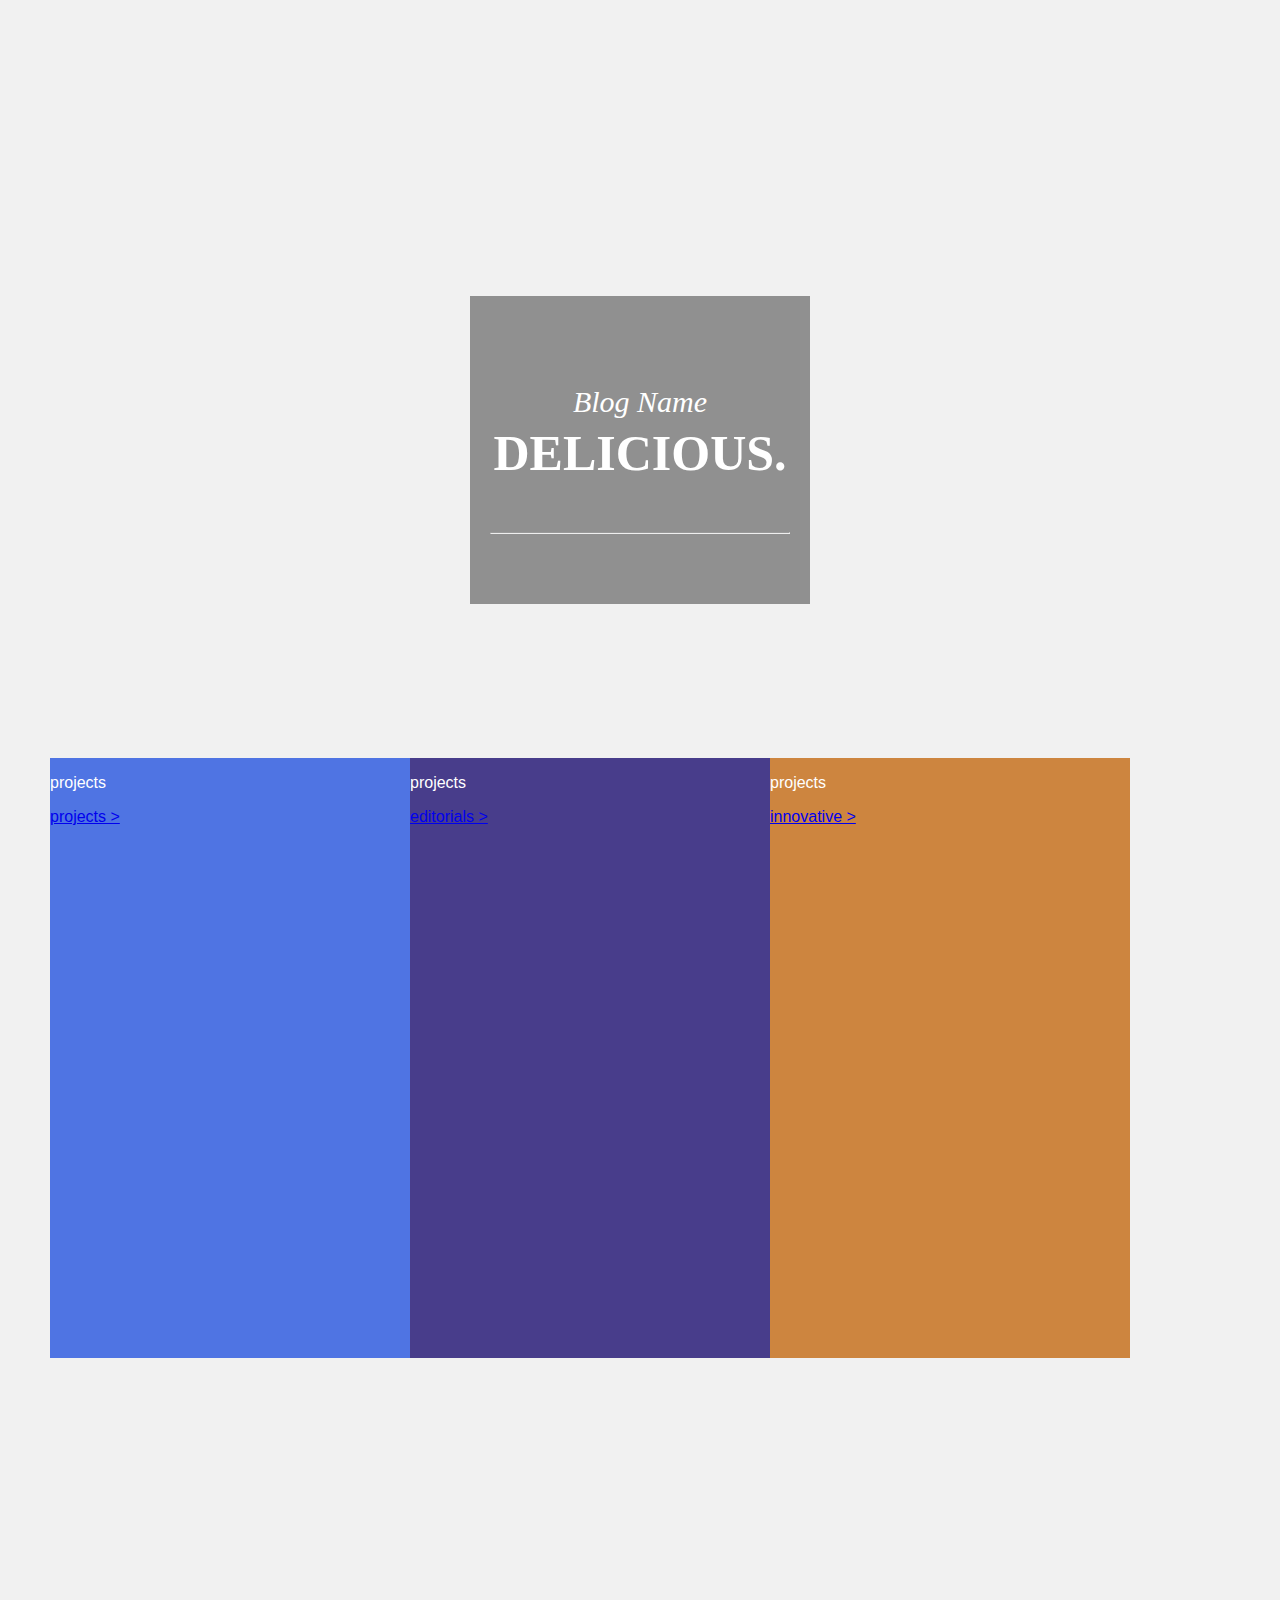
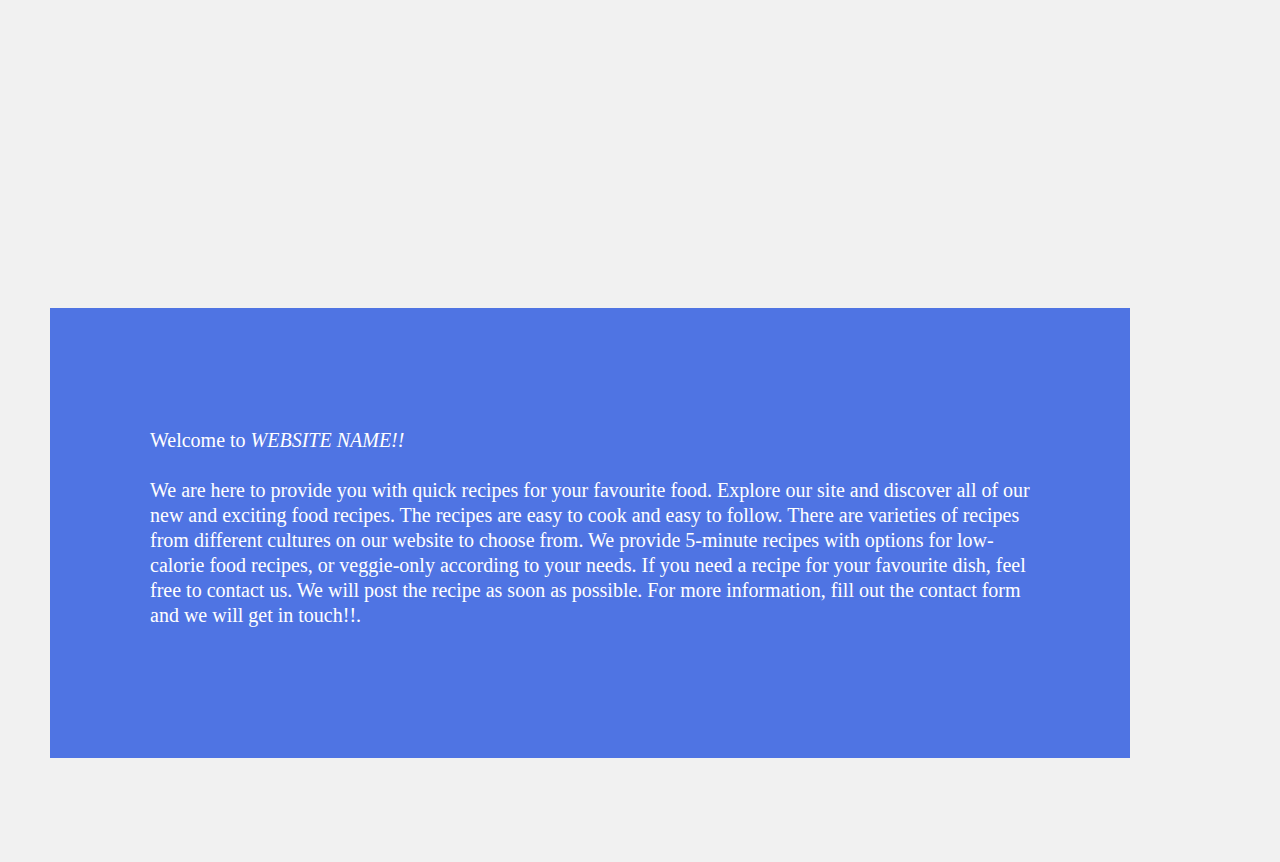
==== index.html @ d347e1fd "Organized project files" ====
<!DOCTYPE html>
<html lang="en">

<head>
    
    <title> BLOG </title>
    <meta charset="utf-8" />

    <link rel="stylesheet" type="text/css" href="css/styles.css">
   
</head>
    
    <body>
<div class="header">
    <br> <br> <br> <br> <br> <br> <!--TBD by Tushar-->
</div>

<div class="portfolio">
    <div class ="firstImg">

    </div>
    
    <div class="textBlock">
        <p>
            <em>Blog Name</em>
            <strong>DELICIOUS.</strong>
            <br>
            <hr>
        </p>

    </div> 


</div> <!--end of portfolio div-->




<div class = "threeDiv">


  
        <div class="home">
          <div class ="textarea">
          <p>projects</p>
          <a href="#">projects ></a>
        </div>
        </div>
        
        <div class ="recipe">
          <div class="textarea">
          <p>projects</p>
          <a href="#">editorials ></a>
          </div>
        </div>
        
        <div class ="post">
          <div class ="textarea">
          <p>projects</p>
          <a href="#">innovative ></a>
          </div>
        </div>
        
       
</div> <!--end of threeDiv class-->


<div class = "portfolio1">

</div>




    <div class="about">
        <div class="aboutText">
     
              <p> Welcome to <em>WEBSITE NAME!!</em><br><br>
            We are here to provide you with quick recipes for your favourite food. Explore our site and discover all of our new and exciting food recipes. The recipes are easy to cook and easy to follow. There are varieties of recipes from different cultures on our website to choose from. We provide 5-minute recipes with options for low-calorie food recipes, or veggie-only according to your needs.
            If you need a recipe for your favourite dish, feel free to contact us. We will post the recipe as soon as possible.
            For more information, fill out the contact form and we will get in touch!!.</p>
    </div>
      </div>





<div class="footer" style="margin-top:500px"><br><br><br>  </div>




        
    </body>
    
</html>
---- css/styles.css ----
body{
    background-color: #f1f1f1;
    width: 1180px;
    margin:auto;
    padding: 0;
    font-family:'Times New Roman', Times, serif;
    
}
.firstImg,
.portfolio1{

  
  max-width:1080px;
  /* Create the parallax scrolling effect */
  background-attachment: fixed;
  background-position: center;
  background-repeat: no-repeat;
  
}

.firstImg {
    background-image: url(../images/homepage.jpeg);
    height: 650px;
  }


.textBlock {
    background-color: rgb(0,0,0); /* Fallback color */
    background-color: rgba(0,0,0, 0.4); /* Black w/opacity/see-through */
    color: white;
   
    font-size: 50px;
    border: 7px solid #f1f1f1;
    position: absolute;
    top: 50%;
    left: 50%;
    transform: translate(-50%, -50%);
    z-index: 2;
    width: 300px;
    padding: 20px;
    text-align: center;
  }

  .textBlock em{
      font-size: 30px;
  }


.home, .recipe, .post{
  float: left;
  height:600px;
  width:360px;
  color:white;
  font-family:'Roboto', sans-serif; 
  display: block;
}


.home{
   
   background-color:#4f74e3;  

}



.recipe{

background-color:#483D8B;
 
}

 .post{

 background-color:#CD853F;  
;
}


.portfolio1{
    background-image: url("../images/mainfood.jpeg");
    height: 650px;
    margin-top: 500px;  
    max-width: 1080px;
  }



  .about {
    position: absolute;  
    width:1080px; 
    height:450px;
  background-color:#4f74e3;
  
  
  }


  .aboutText p {
    padding: 100px;
   color: white; 
   line-height:25px;
   font-size: 20px;
  }
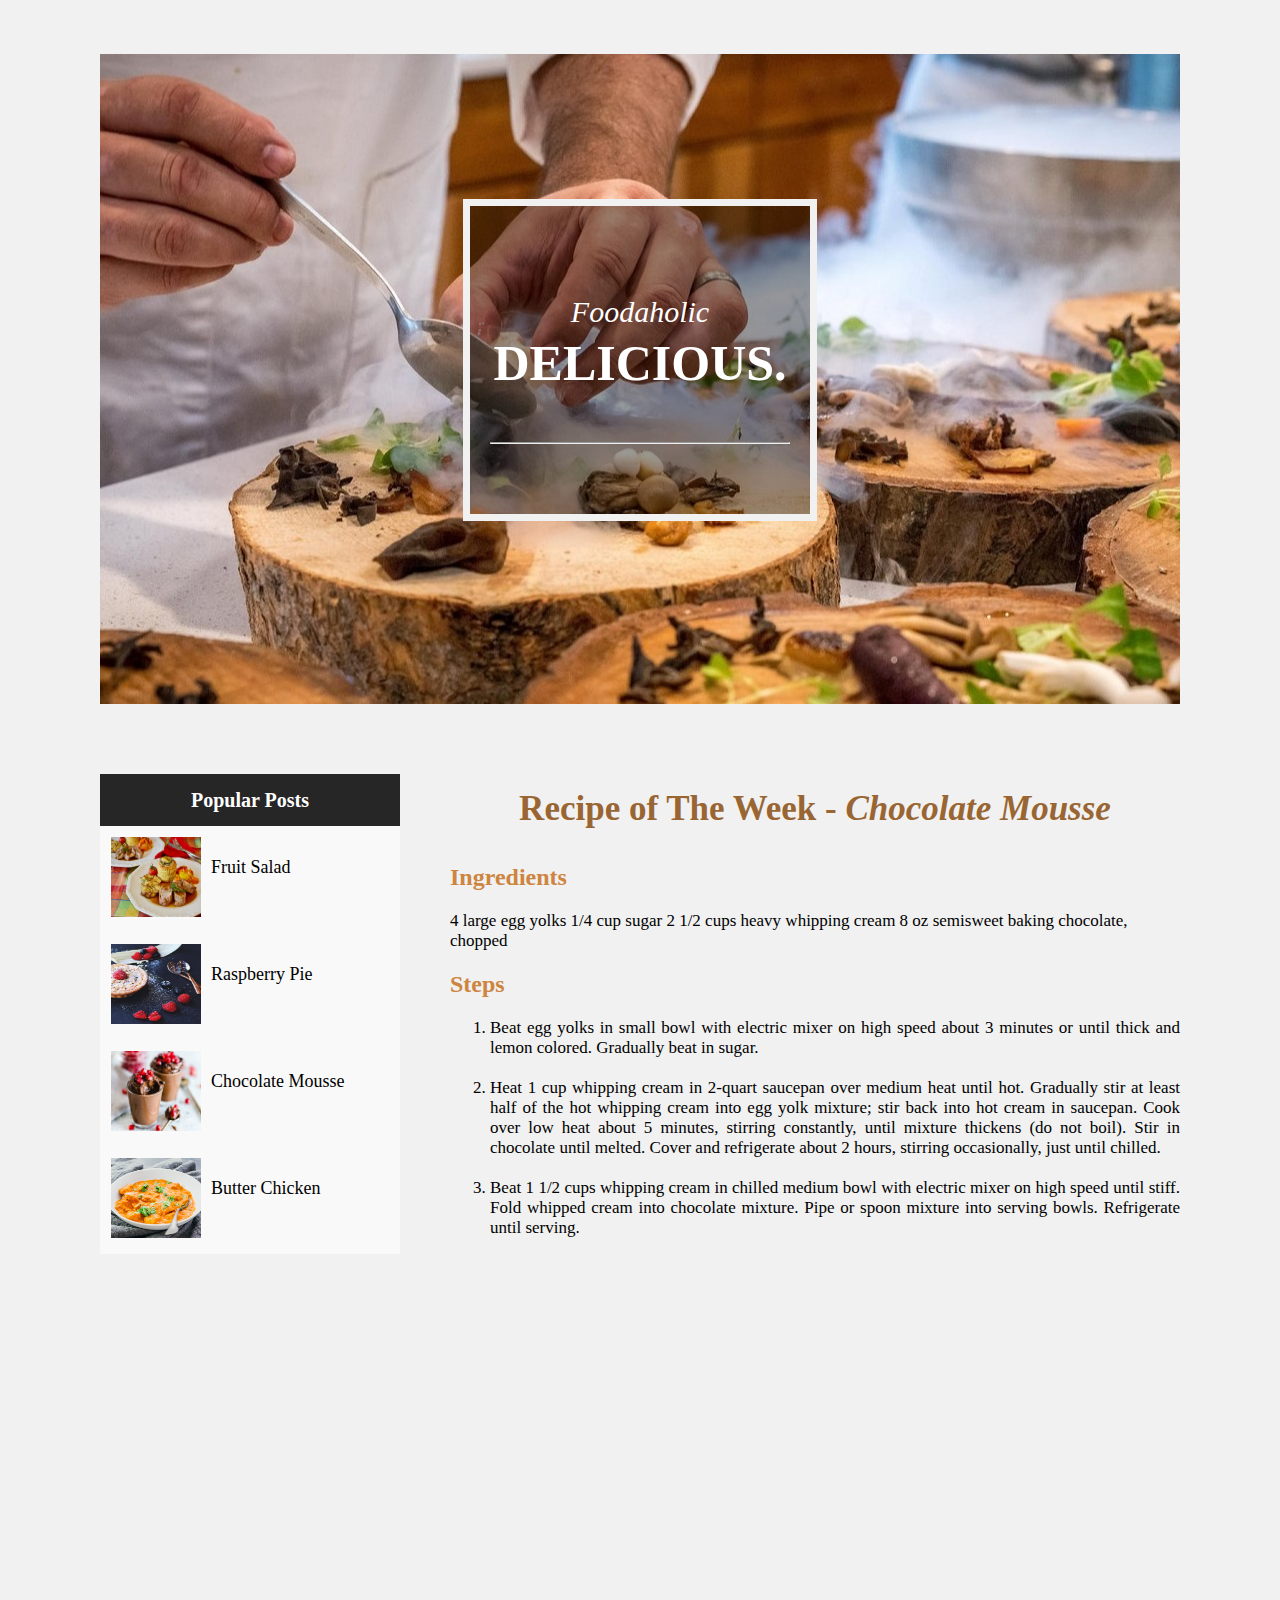
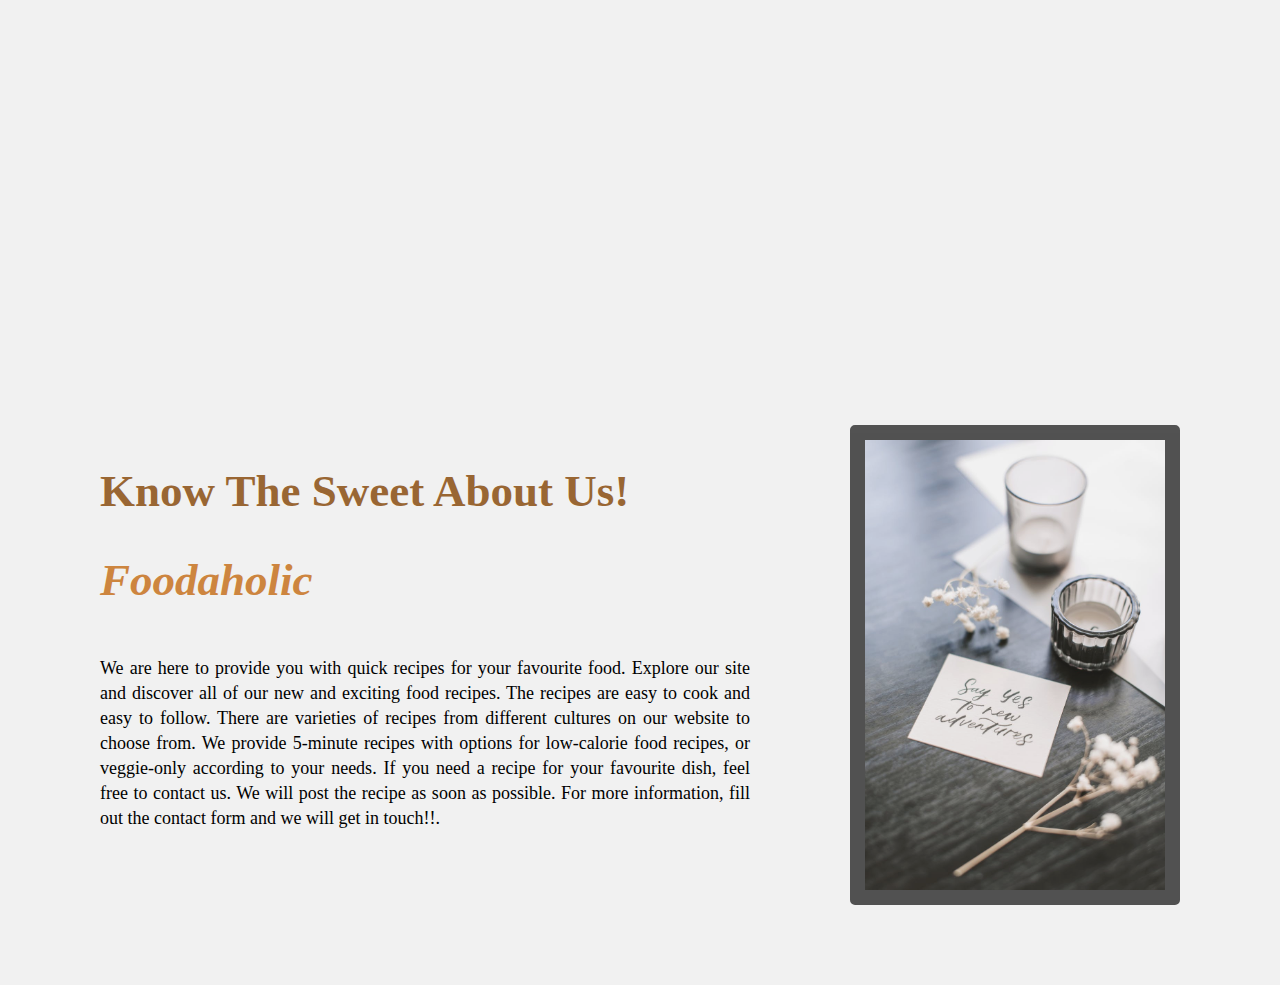
==== commit 70ab84e4: "Merge pull request #1 from sbedard6/main" ====
--- a/index.html
+++ b/index.html
@@ -10,11 +10,11 @@
    
 </head>
     
-    <body>
-<div class="header">
-    <br> <br> <br> <br> <br> <br> <!--TBD by Tushar-->
-</div>
-
+<body>
+      <div class="header">
+       <br><br><br>
+      </div>
+    
 <div class="portfolio">
     <div class ="firstImg">
 
@@ -22,47 +22,74 @@
     
     <div class="textBlock">
         <p>
-            <em>Blog Name</em>
+            <em>Foodaholic</em>
             <strong>DELICIOUS.</strong>
             <br>
             <hr>
         </p>
 
     </div> 
-
-
 </div> <!--end of portfolio div-->
 
 
+<div class="recipe">
+<div class = "popular">
+  <table>
+    <tr>
+      <th>Popular Posts</th>
+    </tr>
+
+    <tr><td>
+      <span style="float: left"><img src="images/salad.jpeg"></span>
+    <p>Fruit Salad</p>
+      </td>
+      
+    </tr>
+
+    <tr><td>
+      <span style="float: left"><img src="images/pie.jpeg"></span>
+      <p>Raspberry Pie</p>
+      </td>
+    </tr>
+
+    <tr><td>
+      <span style="float: left"><img src="images/mousse.jpeg"></span>
+      <p>Chocolate Mousse</p>
+      </td>
+    </tr>
+    <tr><td>
+      <span style="float: left"><img src="images/butterchicken.jpg"></span>
+      <p>Butter Chicken</p>
+      </td>
+    </tr>
+   
+  </table>
+</div>
 
 
-<div class = "threeDiv">
 
+<div class = "featured"> 
+  
+  <p> Recipe of The Week - <em>Chocolate Mousse</em></p>
+  <h2>Ingredients</h2>
+  <span> 4  large egg yolks
+  1/4  cup sugar
+  2 1/2  cups heavy whipping cream
+  8  oz semisweet baking chocolate, chopped</span>
+   
+<h2>Steps</h2>
+ <span><ol>
+    <li>Beat egg yolks in small bowl with electric mixer on high speed about 3 minutes or until thick and lemon colored. Gradually beat in sugar.</li>
+    <br>
+    <li>Heat 1 cup whipping cream in 2-quart saucepan over medium heat until hot. Gradually stir at least half of the hot whipping cream into egg yolk mixture; stir back into hot cream in saucepan. Cook over low heat about 5 minutes, stirring constantly, until mixture thickens (do not boil). Stir in chocolate until melted. Cover and refrigerate about 2 hours, stirring occasionally, just until chilled.</li>
+    <br>
+    <li>Beat 1 1/2 cups whipping cream in chilled medium bowl with electric mixer on high speed until stiff. Fold whipped cream into chocolate mixture. Pipe or spoon mixture into serving bowls. Refrigerate until serving.</li>
 
-  
-        <div class="home">
-          <div class ="textarea">
-          <p>projects</p>
-          <a href="#">projects ></a>
-        </div>
-        </div>
-        
-        <div class ="recipe">
-          <div class="textarea">
-          <p>projects</p>
-          <a href="#">editorials ></a>
-          </div>
-        </div>
-        
-        <div class ="post">
-          <div class ="textarea">
-          <p>projects</p>
-          <a href="#">innovative ></a>
-          </div>
-        </div>
-        
-       
-</div> <!--end of threeDiv class-->
+  </ol>
+</span>
+</div>
+</div>
+
 
 
 <div class = "portfolio1">
@@ -70,28 +97,26 @@
 </div>
 
 
-
-
-    <div class="about">
-        <div class="aboutText">
-     
-              <p> Welcome to <em>WEBSITE NAME!!</em><br><br>
-            We are here to provide you with quick recipes for your favourite food. Explore our site and discover all of our new and exciting food recipes. The recipes are easy to cook and easy to follow. There are varieties of recipes from different cultures on our website to choose from. We provide 5-minute recipes with options for low-calorie food recipes, or veggie-only according to your needs.
-            If you need a recipe for your favourite dish, feel free to contact us. We will post the recipe as soon as possible.
-            For more information, fill out the contact form and we will get in touch!!.</p>
-    </div>
-      </div>
+<div class="about">
+ <img src="images/about.jpeg"> 
+    <h2>Know The Sweet About Us!</h2>
+    <em>Foodaholic</em>
+    <p>We are here to provide you with quick recipes for your favourite food. Explore our site and discover all of our new and exciting food recipes. The recipes are easy to cook and easy to follow. There are varieties of recipes from different cultures on our website to choose from. We provide 5-minute recipes with options for low-calorie food recipes, or veggie-only according to your needs.
+    If you need a recipe for your favourite dish, feel free to contact us. We will post the recipe as soon as possible.
+    For more information, fill out the contact form and we will get in touch!!.</p>
+</div>
 
 
 
 
 
-<div class="footer" style="margin-top:500px"><br><br><br>  </div>
+<div class="footer" style="margin-top:100px"><br><br><br>  </div>
 
 
 
+  
 
         
     </body>
     
-</html>+</html>
--- a/css/styles.css
+++ b/css/styles.css
@@ -1,15 +1,16 @@
 body{
     background-color: #f1f1f1;
-    width: 1180px;
+    width: 1080px;
     margin:auto;
     padding: 0;
     font-family:'Times New Roman', Times, serif;
     
+    
 }
+
 .firstImg,
 .portfolio1{
 
-  
   max-width:1080px;
   /* Create the parallax scrolling effect */
   background-attachment: fixed;
@@ -19,7 +20,7 @@
 }
 
 .firstImg {
-    background-image: url(../images/homepage.jpeg);
+    background-image: url("../images/homepage.jpeg");
     height: 650px;
   }
 
@@ -32,7 +33,7 @@
     font-size: 50px;
     border: 7px solid #f1f1f1;
     position: absolute;
-    top: 50%;
+    top: 40%;
     left: 50%;
     transform: translate(-50%, -50%);
     z-index: 2;
@@ -46,74 +47,104 @@
   }
 
 
-.home, .recipe, .post{
-  float: left;
-  height:600px;
-  width:360px;
-  color:white;
-  font-family:'Roboto', sans-serif; 
-  display: block;
-}
-
-
-.home{
-   
-   background-color:#4f74e3;  
-
-}
-
-
-
-.recipe{
-
-background-color:#483D8B;
- 
-}
-
- .post{
-
- background-color:#CD853F;  
-;
-}
-
-
 .portfolio1{
     background-image: url("../images/mainfood.jpeg");
     height: 650px;
-    margin-top: 500px;  
+    margin-top: 100px;  
     max-width: 1080px;
   }
 
 
+.about h2{
+  font-size:45px;
+  font-weight: bold;
+  color: #996633;
+  padding-top: 40px;
+}
 
-  .about {
-    position: absolute;  
-    width:1080px; 
-    height:450px;
-  background-color:#4f74e3;
+.about em{
+  font-size: 45px;
+  font-weight: bold;
+  color: #CD853F;
+}
+
+ .about img{
+   float: right;
+   height:450px;
+   width:300px; 
+   border: 15px solid #404040;
+   border-radius: 5px;
+   margin-left: 100px;
+   opacity: 0.9;
+ }
+
+ .about img:hover{
+   opacity: 1;
+ }
+
+ .about p{
+   font-size: 18px;
+   line-height: 25px;
+  margin-top: 50px;
+  text-align: justify;
+  text-justify: inter-word;
   
-  
-  }
+ }
+
+ .popular table{
+  float: left;
+  height:400px;
+  width:300px;
+}
+
+table img{
+  height: 80px;
+  width: 90px;
+  margin: 10px;
+}
+
+th{
+  background-color: #262626;
+  color: white;
+  height:50px;
+  font-weight: bold;
+  font-size: 20px;
+}
+
+.popular table, td {
+  background-color: #f9f9f9;
+  border-collapse: collapse;
+  font-size: 18px;
+}
 
 
-  .aboutText p {
-    padding: 100px;
-   color: white; 
-   line-height:25px;
-   font-size: 20px;
-  }
+table td p{
+  margin-top: 30px;
+}
 
+table td:hover{
+  background-color: #a6a6a6;
+}
 
+.featured{
+  margin-left: 350px;
+}
 
+.featured p{
+  font-weight: bold;
+  font-size:35px;
+  margin-top: 70px;
+  text-align: center;
+  color:#996633;
+  padding-top:15px;
+}
 
+.featured h2{
+  color: #CD853F;
+}
 
-
-
-
-
-
-
-
-
-
-
+.featured span {
+  font-size: 17px;
+  text-align: justify;
+  text-justify: inter-word;
+}
